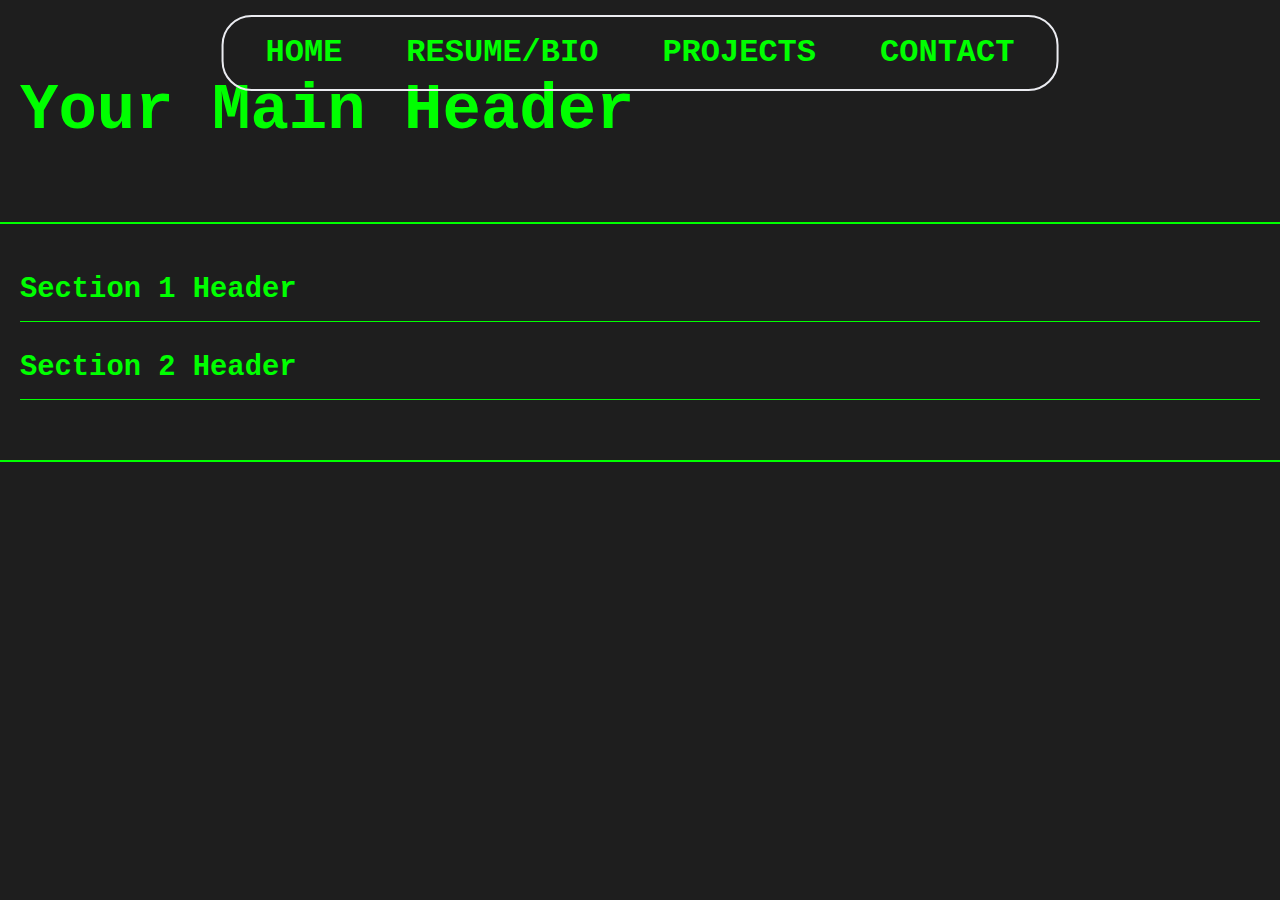
==== index.html @ c7b4e635 "Laying groundwork" ====
<!DOCTYPE html>
<html lang="en">
<head>
    <meta charset="UTF-8">
    <meta name="viewport" content="width=device-width, initial-scale=1.0">
    <meta http-equiv="X-UA-Compatible" content="ie=edge">
    <title>Your Page Title</title>
    <link rel="stylesheet" href="styles.css">
</head>
<body>
    <header>
        <section>
            <nav>
                <ul>
                  <li><a href="#0">Home</a></li>
                  <li><a href="#0">Resume/Bio</a></li>
                  <li>
                    <a href="#0">Projects</a>
                    <ul>
                      <li><a href="#0">Print Design</a></li>
                      <li><a href="#0">Web Design</a></li>
                      <li><a href="#0">Mobile App Development</a></li>
                    </ul>
                  </li>
                  <li><a href="#0">Contact</a></li>
                </ul>
              </nav>
          
          </section>
        <h1>Your Main Header</h1>
        <!-- Add navigation or other content here -->
    </header>

    <!-- Main Content Section -->
    <main>
        <section id="section1">
            <h2>Section 1 Header</h2>
            <p><!-- Add your content here --></p>
        </section>

        <section id="section2">
            <h2>Section 2 Header</h2>
            <p><!-- Add your content here --></p>
        </section>

        <!-- Add more sections as needed -->
    </main>

    <!-- Footer Section -->
    <footer>
        <p><!-- Add footer content here --></p>
    </footer>

    <!-- Scripts -->
    <script src="script.js"></script>
</body>
</html>
---- styles.css ----
/* Global Styles */
body {
    background-color: #1e1e1e; /* Very dark gray background */
    color: #00ff00; /* Green text */
    font-family: 'Courier New', Courier, monospace; /* Monospace font for terminal look */
    font-size: 16px; /* Base font size */
    line-height: 1.5;
    margin: 0;
    padding: 0;
    display: flex;
    flex-direction: column;
    position: relative;
    min-height: 100vh;
}


nav {
    position: absolute;
    top: 15px;
    left: 50%;
    transform: translateX(-50%);
    display: inline-block;
    border: 2px solid #EBECF1;
    border-radius: 30px;
    animation: slide-in 1s ease-out;
  }
  
  ul {
    position: relative;
    display: flex;
    flex: 1 1 auto;
    margin: 0;
    padding: 0 30px;
    list-style-type: none;
    li:not(:last-child) {
      margin-right: 40px;
    }
    li {
      border: 2px solid transparent;
      border-radius: 5px;
      padding: 10px;
      transition: background 0.2s;
      a {
        color: #00ff00;
        text-decoration: none;
        text-transform: uppercase;
        transition: color 0.2s;
      }
      ul {
        visibility: hidden;
        opacity: 0;
        position: absolute;
        display: block;
        margin: 12px -12px;
        padding: 0;
        background: #00ff00;
        border: 2px solid #00ff00;
        border-right: 2px solid #00ff00;
        border-bottom: 2px solid #00ff00;
        border-radius: 5px;
        transition: opacity 0.2s, visibility 0.2s;
        li {
          margin: -2px 0 0 -2px;
          width: calc(100% - 20px);
          line-height: 1.7;
          a {
            color: #2375D8;
          }
        }
      }
      &:hover {
        background: #15ff00;
        border: 2px solid #000000;
        border-right: 2px solid #000000;
        border-bottom: 2px solid #000000;
        a {
          color: #000000;
        }
        ul {
          visibility: visible;
          opacity: 1;
          box-shadow: 0px 3px 5px 2px #EBECF1;
          li {
            a {
              color: #000000;
            }
          }
        }
      }
    }
  }
  
  @keyframes slide-in {
    0% {
      top: -50px;
    }
    40% {
      top: 20px;
    }
    70% {
      top: 10px;
    }
    100% {
      top: 15px;
    }
  }
/* Header */
header {
    padding: 20px;
    text-align: left;
    font-size: 2em;
    font-weight: bold;
    border-bottom: 2px solid #00ff00;
}

/* Main Content */
main {
    padding: 20px;
    font-size: 1.2em;
}

/* Section Headers */
h2 {
    font-size: 1.5em;
    border-bottom: 1px solid #00ff00;
    padding-bottom: 10px;
    margin-bottom: 20px;
}

/* Paragraphs */
p {
    margin-bottom: 20px;
}

/* Links */

a:hover {
    text-decoration: underline;
}

/* Footer */
footer {
    text-align: center;
    padding: 10px;
    font-size: 0.9em;
    border-top: 2px solid #00ff00;
    margin-top: 20px;
}
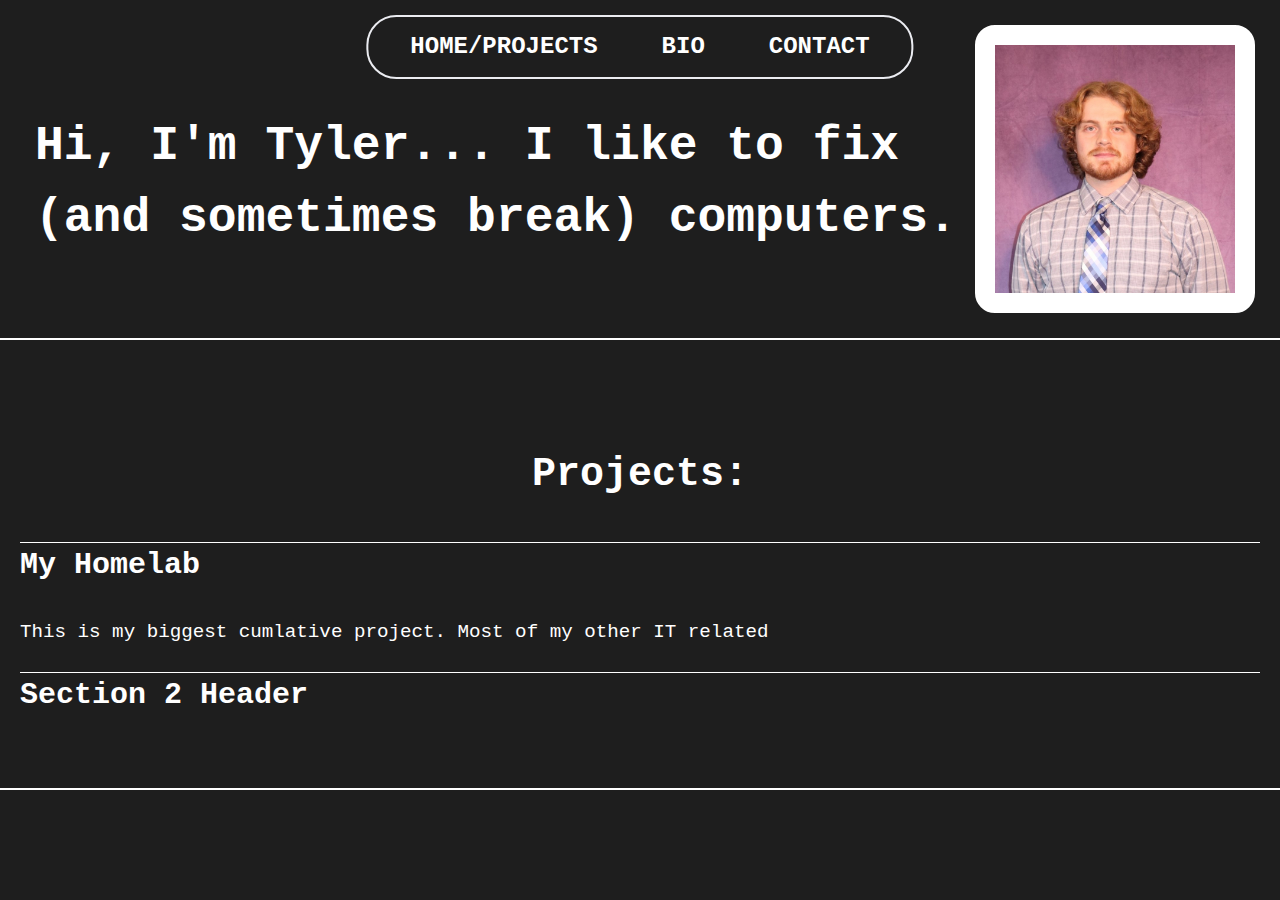
==== commit 9949e1ad: "Update #1" ====
--- a/index.html
+++ b/index.html
@@ -4,7 +4,7 @@
     <meta charset="UTF-8">
     <meta name="viewport" content="width=device-width, initial-scale=1.0">
     <meta http-equiv="X-UA-Compatible" content="ie=edge">
-    <title>Your Page Title</title>
+    <title>Tyler's Portfolio</title>
     <link rel="stylesheet" href="styles.css">
 </head>
 <body>
@@ -12,30 +12,25 @@
         <section>
             <nav>
                 <ul>
-                  <li><a href="#0">Home</a></li>
-                  <li><a href="#0">Resume/Bio</a></li>
-                  <li>
-                    <a href="#0">Projects</a>
-                    <ul>
-                      <li><a href="#0">Print Design</a></li>
-                      <li><a href="#0">Web Design</a></li>
-                      <li><a href="#0">Mobile App Development</a></li>
-                    </ul>
-                  </li>
-                  <li><a href="#0">Contact</a></li>
+                  <li><a href="index.html">Home/Projects</a></li>
+                  <li><a href="bio.html">Bio</a></li>
+                  <li><a href="contact.html">Contact</a></li>
                 </ul>
               </nav>
           
           </section>
-        <h1>Your Main Header</h1>
-        <!-- Add navigation or other content here -->
+        <div class="text-image-container">
+            <h1>Hi, I'm Tyler... I like to fix (and sometimes break) computers.</h1>
+            <img src="TylerDealHeadshot.jpg" alt="whatILookLike" style="border: 20px solid  #ffffff ; border-radius: 20px;">
+        </div>
     </header>
 
     <!-- Main Content Section -->
     <main>
+        <h1 style="text-align: center; font-size: 40px;">Projects:</h1>
         <section id="section1">
-            <h2>Section 1 Header</h2>
-            <p><!-- Add your content here --></p>
+            <h2>My Homelab</h2>
+            <p>This is my biggest cumlative project. Most of my other IT related  </p>
         </section>
 
         <section id="section2">
--- a/styles.css
+++ b/styles.css
@@ -1,7 +1,7 @@
 /* Global Styles */
 body {
     background-color: #1e1e1e; /* Very dark gray background */
-    color: #00ff00; /* Green text */
+    color:  #ffffff ; /* Green text */
     font-family: 'Courier New', Courier, monospace; /* Monospace font for terminal look */
     font-size: 16px; /* Base font size */
     line-height: 1.5;
@@ -41,7 +41,7 @@
       padding: 10px;
       transition: background 0.2s;
       a {
-        color: #00ff00;
+        color:  #ffffff ;
         text-decoration: none;
         text-transform: uppercase;
         transition: color 0.2s;
@@ -53,10 +53,10 @@
         display: block;
         margin: 12px -12px;
         padding: 0;
-        background: #00ff00;
-        border: 2px solid #00ff00;
-        border-right: 2px solid #00ff00;
-        border-bottom: 2px solid #00ff00;
+        background:  #ffffff ;
+        border: 2px solid  #ffffff ;
+        border-right: 2px solid  #ffffff ;
+        border-bottom: 2px solid  #ffffff ;
         border-radius: 5px;
         transition: opacity 0.2s, visibility 0.2s;
         li {
@@ -106,13 +106,29 @@
   }
 /* Header */
 header {
-    padding: 20px;
+    padding: 25px;
     text-align: left;
-    font-size: 2em;
+    font-size: 24px;
     font-weight: bold;
-    border-bottom: 2px solid #00ff00;
+    border-bottom: 2px solid  #ffffff ;
 }
 
+/* text animation */
+@keyframes animated-text{
+    from{width: 0;}
+    to{width: 472px;}
+  }
+  /* cursor animations */
+ @keyframes animated-cursor{
+    from{border-right-color: rgba(0,255,0,.75);}
+    to{border-right-color: transparent;}
+  }
+h1 {
+    padding: 10px;
+    margin-top: 75px;
+    overflow: hidden;  
+    animation: animated-cursor 600ms steps(29,end) infinite;
+}
 /* Main Content */
 main {
     padding: 20px;
@@ -121,8 +137,8 @@
 
 /* Section Headers */
 h2 {
-    font-size: 1.5em;
-    border-bottom: 1px solid #00ff00;
+    font-size: 30px;
+    border-top: 1px solid  #ffffff ;
     padding-bottom: 10px;
     margin-bottom: 20px;
 }
@@ -143,6 +159,21 @@
     text-align: center;
     padding: 10px;
     font-size: 0.9em;
-    border-top: 2px solid #00ff00;
+    border-top: 2px solid  #ffffff ;
     margin-top: 20px;
 }
+
+.text-image-container {
+    display: flex;
+    align-items: right; /* Aligns text and image vertically */
+  }
+  
+  .text-image-container p {
+    margin-right: 10px; /* Adds some spacing between the text and the image */
+  }
+  
+  .text-image-container img {
+    width: 240px; /* Adjust size as needed */
+    height: auto;
+  }
+  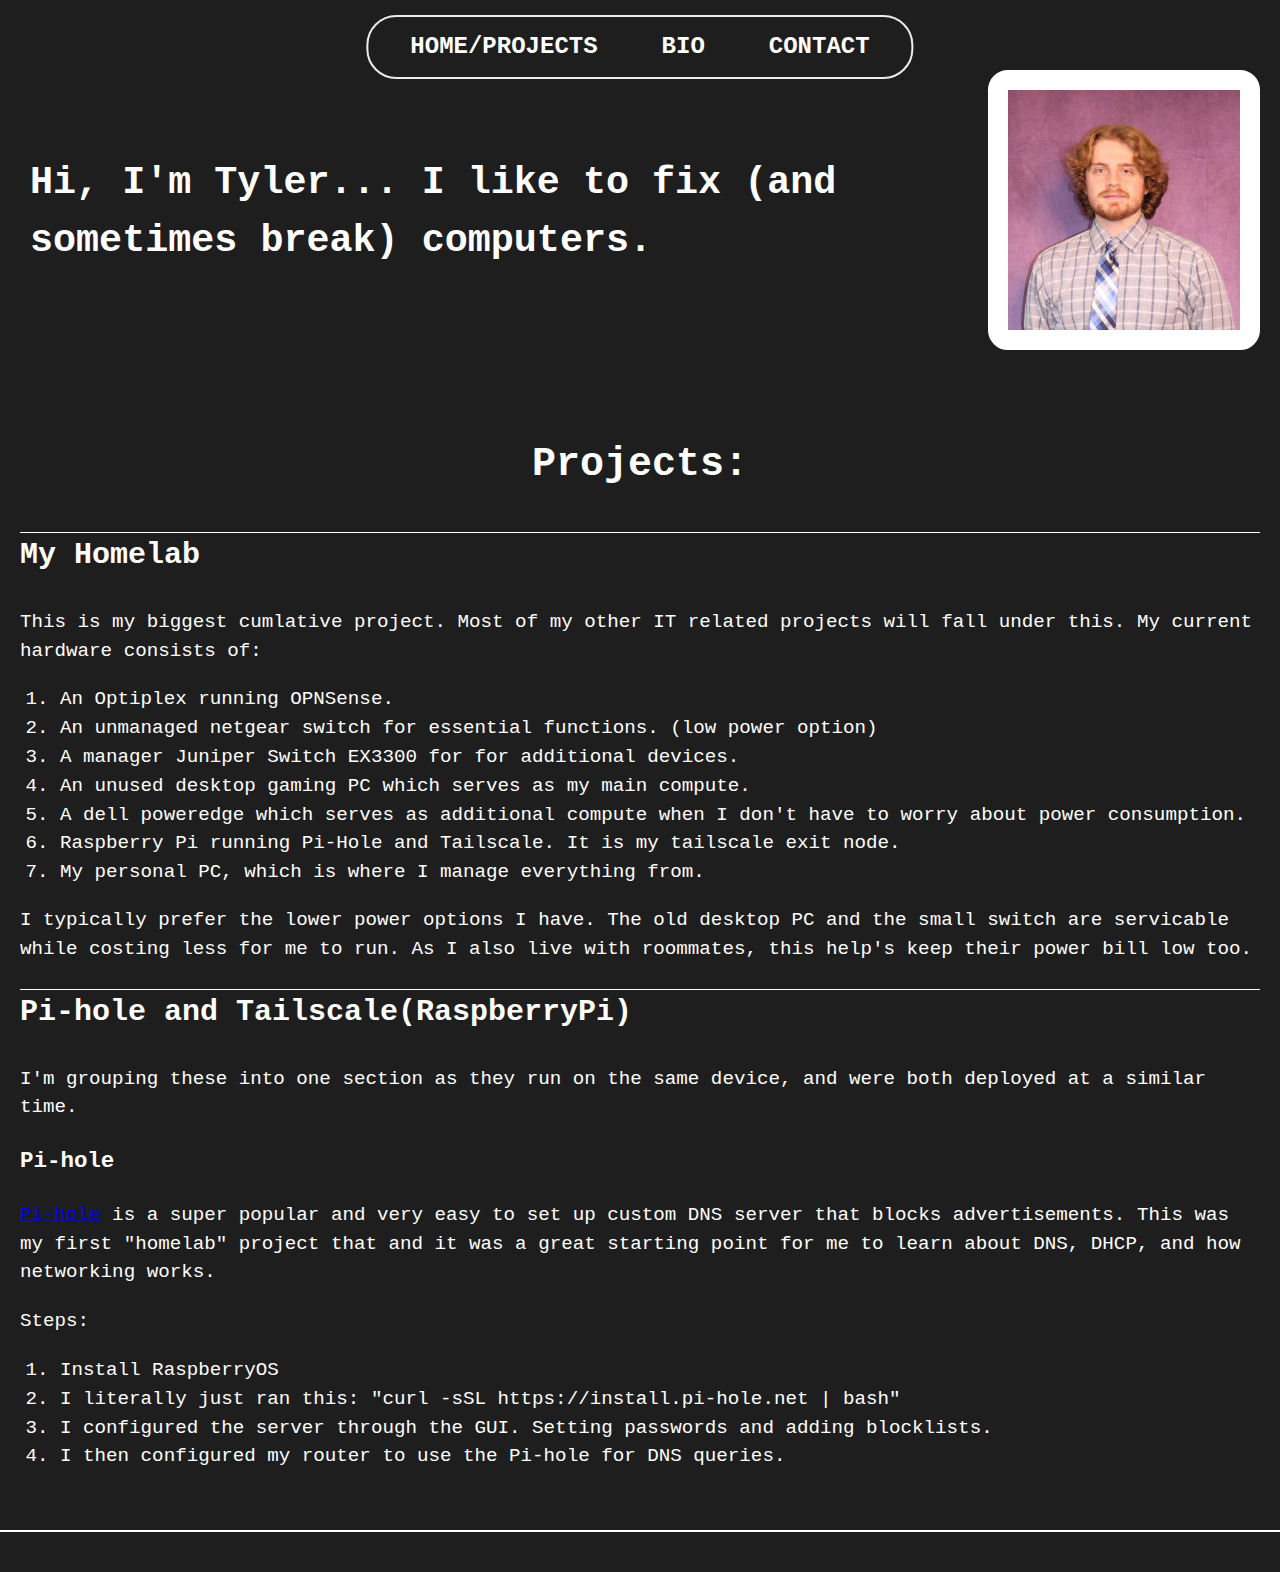
==== commit f7bc3e37: "Updated Site" ====
--- a/index.html
+++ b/index.html
@@ -19,23 +19,42 @@
               </nav>
           
           </section>
+    </header>
+
+    <!-- Main Content Section -->
+    <main>
         <div class="text-image-container">
             <h1>Hi, I'm Tyler... I like to fix (and sometimes break) computers.</h1>
             <img src="TylerDealHeadshot.jpg" alt="whatILookLike" style="border: 20px solid  #ffffff ; border-radius: 20px;">
         </div>
-    </header>
-
-    <!-- Main Content Section -->
-    <main>
         <h1 style="text-align: center; font-size: 40px;">Projects:</h1>
         <section id="section1">
             <h2>My Homelab</h2>
-            <p>This is my biggest cumlative project. Most of my other IT related  </p>
+            <p>This is my biggest cumlative project. Most of my other IT related projects will fall under this. My current hardware consists of:</p>
+            <ol>
+                <li>An Optiplex running OPNSense.</li>
+                <li>An unmanaged netgear switch for essential functions. (low power option)</li>
+                <li>A manager Juniper Switch EX3300 for for additional devices.</li>
+                <li>An unused desktop gaming PC which serves as my main compute.</li>
+                <li>A dell poweredge which serves as additional compute when I don't have to worry about power consumption.</li>
+                <li>Raspberry Pi running Pi-Hole and Tailscale. It is my tailscale exit node.</li>
+                <li>My personal PC, which is where I manage everything from.</li>
+            </ol>
+            <p>I typically prefer the lower power options I have. The old desktop PC and the small switch are servicable while costing less for me to run. As I also live with roommates, this help's keep their power bill low too.</p>
         </section>
 
         <section id="section2">
-            <h2>Section 2 Header</h2>
-            <p><!-- Add your content here --></p>
+            <h2>Pi-hole and Tailscale(RaspberryPi)</h2>
+            <p>I'm grouping these into one section as they run on the same device, and were both deployed at a similar time.</p>
+            <h3>Pi-hole</h3>
+            <p><a href="https://pi-hole.net">Pi-hole</a> is a super popular and very easy to set up custom DNS server that blocks advertisements. This was my first "homelab" project that and it was a great starting point for me to learn about DNS, DHCP, and how networking works.</p>
+            <p>Steps:</p>
+            <ol>
+                <li>Install RaspberryOS</li>
+                <li>I literally just ran this: "curl -sSL https://install.pi-hole.net | bash"</li>
+                <li>I configured the server through the GUI. Setting passwords and adding blocklists.</li>
+                <li>I then configured my router to use the Pi-hole for DNS queries.</li>
+            </ol>
         </section>
 
         <!-- Add more sections as needed -->
--- a/styles.css
+++ b/styles.css
@@ -110,7 +110,7 @@
     text-align: left;
     font-size: 24px;
     font-weight: bold;
-    border-bottom: 2px solid  #ffffff ;
+    /*border-bottom: 2px solid  #ffffff ;*/
 }
 
 /* text animation */
@@ -174,6 +174,6 @@
   
   .text-image-container img {
     width: 240px; /* Adjust size as needed */
-    height: auto;
+    height: 240px;
   }
   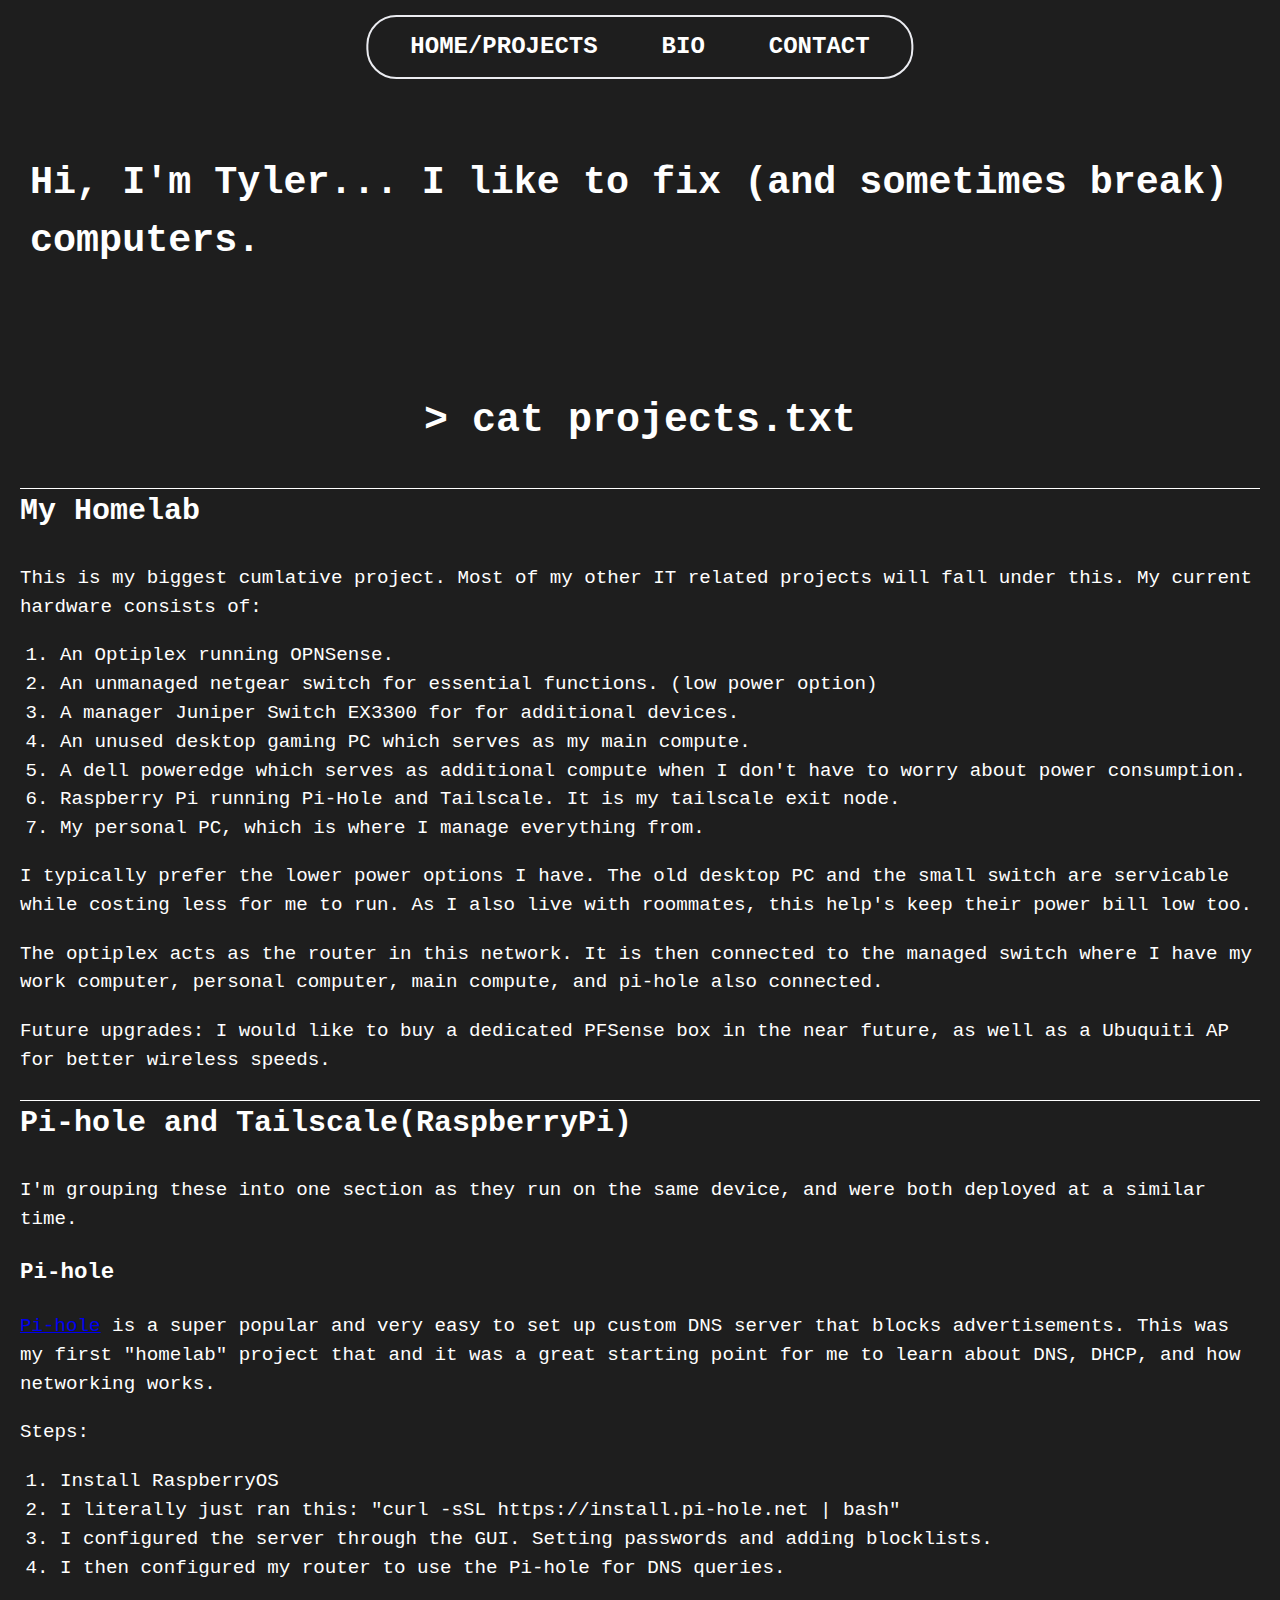
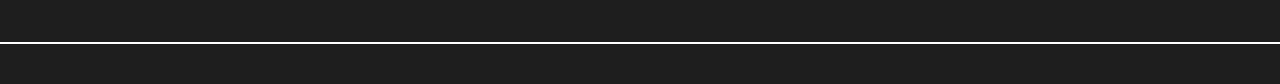
==== commit 79141902: "upgrades!" ====
--- a/index.html
+++ b/index.html
@@ -25,9 +25,8 @@
     <main>
         <div class="text-image-container">
             <h1>Hi, I'm Tyler... I like to fix (and sometimes break) computers.</h1>
-            <img src="TylerDealHeadshot.jpg" alt="whatILookLike" style="border: 20px solid  #ffffff ; border-radius: 20px;">
         </div>
-        <h1 style="text-align: center; font-size: 40px;">Projects:</h1>
+        <h1 style="text-align: center; font-size: 40px;">> cat projects.txt</h1>
         <section id="section1">
             <h2>My Homelab</h2>
             <p>This is my biggest cumlative project. Most of my other IT related projects will fall under this. My current hardware consists of:</p>
@@ -41,6 +40,8 @@
                 <li>My personal PC, which is where I manage everything from.</li>
             </ol>
             <p>I typically prefer the lower power options I have. The old desktop PC and the small switch are servicable while costing less for me to run. As I also live with roommates, this help's keep their power bill low too.</p>
+            <p>The optiplex acts as the router in this network. It is then connected to the managed switch where I have my work computer, personal computer, main compute, and pi-hole also connected.</p>
+            <p>Future upgrades: I would like to buy a dedicated PFSense box in the near future, as well as a Ubuquiti AP for better wireless speeds.</p>
         </section>
 
         <section id="section2">
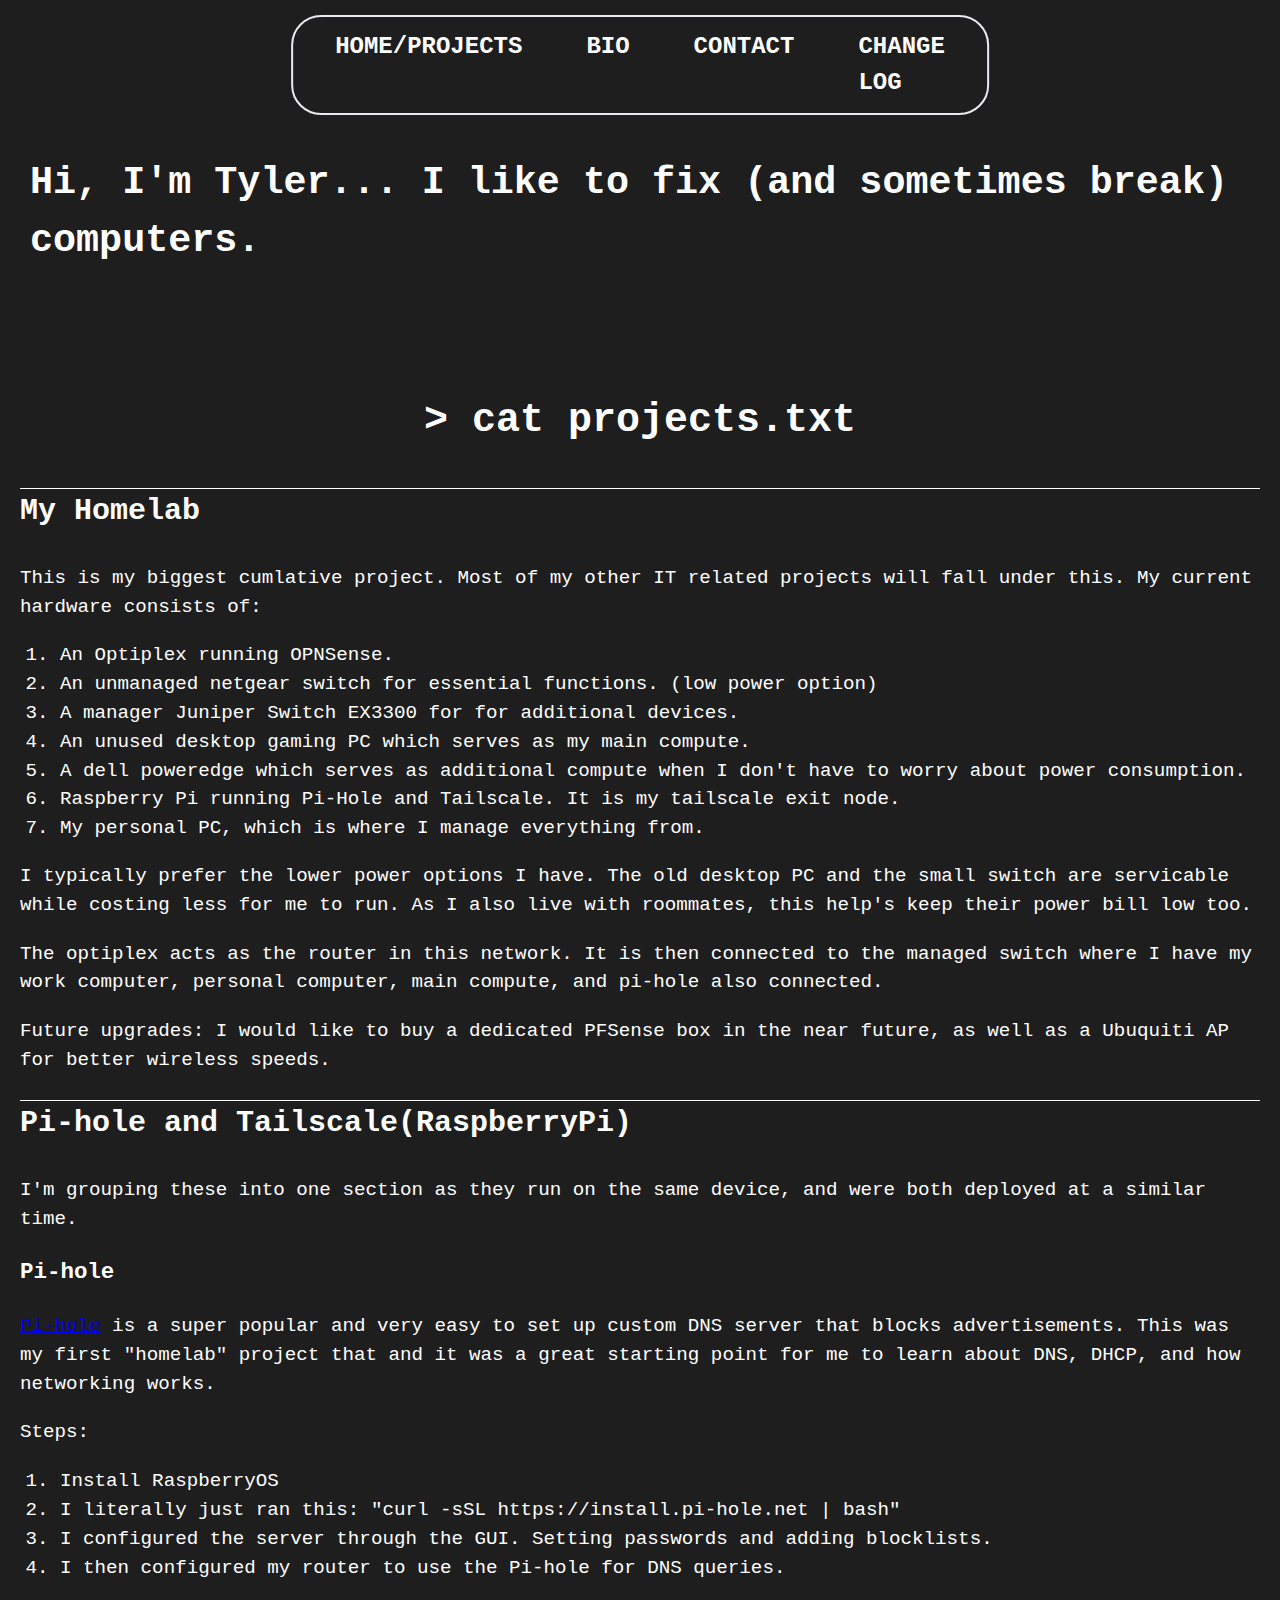
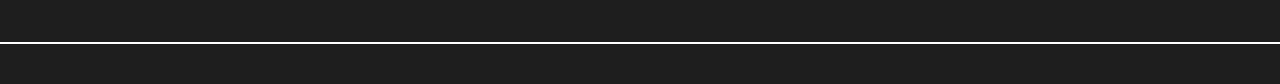
==== commit 9c59121e: "added changelog" ====
--- a/index.html
+++ b/index.html
@@ -15,6 +15,7 @@
                   <li><a href="index.html">Home/Projects</a></li>
                   <li><a href="bio.html">Bio</a></li>
                   <li><a href="contact.html">Contact</a></li>
+                  <li><a href="changelog.html">Change Log</a></li>
                 </ul>
               </nav>
           
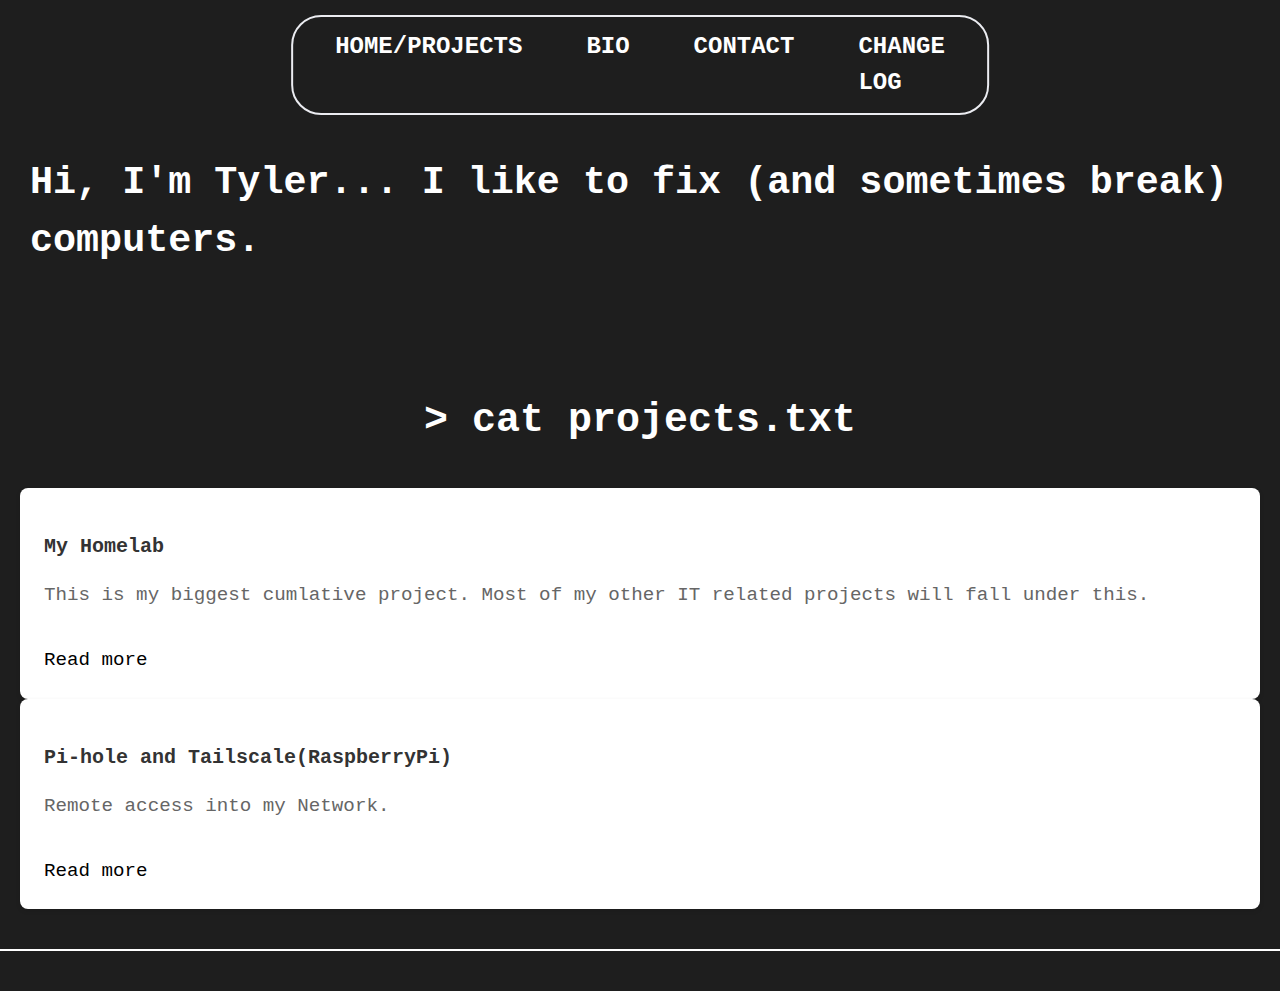
==== commit 97f0b7bc: "reformatted projects page." ====
--- a/index.html
+++ b/index.html
@@ -28,37 +28,63 @@
             <h1>Hi, I'm Tyler... I like to fix (and sometimes break) computers.</h1>
         </div>
         <h1 style="text-align: center; font-size: 40px;">> cat projects.txt</h1>
-        <section id="section1">
-            <h2>My Homelab</h2>
-            <p>This is my biggest cumlative project. Most of my other IT related projects will fall under this. My current hardware consists of:</p>
-            <ol>
-                <li>An Optiplex running OPNSense.</li>
-                <li>An unmanaged netgear switch for essential functions. (low power option)</li>
-                <li>A manager Juniper Switch EX3300 for for additional devices.</li>
-                <li>An unused desktop gaming PC which serves as my main compute.</li>
-                <li>A dell poweredge which serves as additional compute when I don't have to worry about power consumption.</li>
-                <li>Raspberry Pi running Pi-Hole and Tailscale. It is my tailscale exit node.</li>
-                <li>My personal PC, which is where I manage everything from.</li>
-            </ol>
-            <p>I typically prefer the lower power options I have. The old desktop PC and the small switch are servicable while costing less for me to run. As I also live with roommates, this help's keep their power bill low too.</p>
-            <p>The optiplex acts as the router in this network. It is then connected to the managed switch where I have my work computer, personal computer, main compute, and pi-hole also connected.</p>
-            <p>Future upgrades: I would like to buy a dedicated PFSense box in the near future, as well as a Ubuquiti AP for better wireless speeds.</p>
-        </section>
-
-        <section id="section2">
-            <h2>Pi-hole and Tailscale(RaspberryPi)</h2>
-            <p>I'm grouping these into one section as they run on the same device, and were both deployed at a similar time.</p>
-            <h3>Pi-hole</h3>
-            <p><a href="https://pi-hole.net">Pi-hole</a> is a super popular and very easy to set up custom DNS server that blocks advertisements. This was my first "homelab" project that and it was a great starting point for me to learn about DNS, DHCP, and how networking works.</p>
-            <p>Steps:</p>
-            <ol>
-                <li>Install RaspberryOS</li>
-                <li>I literally just ran this: "curl -sSL https://install.pi-hole.net | bash"</li>
-                <li>I configured the server through the GUI. Setting passwords and adding blocklists.</li>
-                <li>I then configured my router to use the Pi-hole for DNS queries.</li>
-            </ol>
-        </section>
-
+        <div class="project-card">
+            <div class="project-preview">
+                <h3 class="project-title">My Homelab</h3>
+                <p class="project-brief">This is my biggest cumlative project. Most of my other IT related projects will fall under this.</p>
+                <a href="#" class="read-more">Read more</a>
+            </div>
+            <div class="project-details">
+                <div class="project-details-content">
+                    <p class="inbox">This is my biggest cumlative project. Most of my other IT related projects will fall under this. My current hardware consists of:</p>
+                    <ol>
+                        <li class="inbox">An Optiplex running OPNSense.</li>
+                        <li class="inbox">An unmanaged netgear switch for essential functions. (low power option)</li>
+                        <li class="inbox">A manager Juniper Switch EX3300 for for additional devices.</li>
+                        <li class="inbox">An unused desktop gaming PC which serves as my main compute.</li>
+                        <li class="inbox">A dell poweredge which serves as additional compute when I don't have to worry about power consumption.</li>
+                        <li class="inbox">Raspberry Pi running Pi-Hole and Tailscale. It is my tailscale exit node.</li>
+                        <li class="inbox">My personal PC, which is where I manage everything from.</li>
+                    </ol>
+                    <p class="inbox">I typically prefer the lower power options I have. The old desktop PC and the small switch are servicable while costing less for me to run. As I also live with roommates, this help's keep their power bill low too.</p>
+                    <p class="inbox">The optiplex acts as the router in this network. It is then connected to the managed switch where I have my work computer, personal computer, main compute, and pi-hole also connected.</p>
+                    <p class="inbox">Future upgrades: I would like to buy a dedicated PFSense box in the near future, as well as a Ubuquiti AP for better wireless speeds.</p>
+                    <div class="tech-stack">
+                        <span class="tech-tag">Proxmox</span>
+                        <span class="tech-tag">OPNSense</span>
+                        <span class="tech-tag">CentOS</span>
+                        <span class="tech-tag">Ubuntu</span>
+                    </div>
+                </div>
+            </div>
+        </div>
+        <div class="project-card">
+            <div class="project-preview">
+                <h3 class="project-title">Pi-hole and Tailscale(RaspberryPi)</h3>
+                <p class="project-brief">Remote access into my Network.</p>
+                <a href="#" class="read-more">Read more</a>
+            </div>
+            <div class="project-details">
+                <div class="project-details-content">
+                    <p class="inbox">I'm grouping these into one section as they run on the same device, and were both deployed at a similar time.</p>
+                    <h3 class="inbox">Pi-hole</h3>
+                    <p class="inbox"><a href="https://pi-hole.net">Pi-hole</a> is a super popular and very easy to set up custom DNS server that blocks advertisements. This was my first "homelab" project that and it was a great starting point for me to learn about DNS, DHCP, and how networking works.</p>
+                    <p class="inbox">Steps:</p>
+                    <ol>
+                        <li class="inbox">Install RaspberryOS</li>
+                        <li class="inbox">I literally just ran this: "curl -sSL https://install.pi-hole.net | bash"</li>
+                        <li class="inbox">I configured the server through the GUI. Setting passwords and adding blocklists.</li>
+                        <li class="inbox">I then configured my router to use the Pi-hole for DNS queries.</li>
+                    </ol>
+                    <div class="tech-stack">
+                        <span class="tech-tag">Debian</span>
+                        <span class="tech-tag">Tailscale</span>
+                        <span class="tech-tag">Pi-Hole</span>
+                        <span class="tech-tag">Bash Scripting</span>
+                    </div>
+                </div>
+            </div>
+        </div>
         <!-- Add more sections as needed -->
     </main>
 
--- a/styles.css
+++ b/styles.css
@@ -176,4 +176,85 @@
     width: 240px; /* Adjust size as needed */
     height: 240px;
   }
-  +  
+  .projects-container {
+    display: grid;
+    grid-template-columns: repeat(auto-fit, minmax(300px, 1fr));
+    gap: 2rem;
+    padding: 2rem;
+    max-width: 1200px;
+    margin: 0 auto;
+}
+
+.project-card {
+    background: white;
+    border-radius: 8px;
+    box-shadow: 0 2px 5px rgba(0,0,0,0.1);
+    transition: transform 0.3s ease;
+    cursor: pointer;
+    position: relative;
+    overflow: hidden;
+}
+
+.project-card:hover {
+    transform: translateY(-5px);
+}
+
+.project-preview {
+    padding: 1.5rem;
+}
+
+.project-title {
+    font-size: 1.25rem;
+    font-weight: bold;
+    margin-bottom: 0.5rem;
+    color: #333;
+}
+
+.project-brief {
+    color: #666;
+    line-height: 1.5;
+}
+
+.project-details {
+    max-height: 0;
+    overflow: hidden;
+    transition: max-height 0.3s ease-out;
+    background: #f8f8f8;
+}
+
+.project-details-content {
+    padding: 1.5rem;
+}
+
+.project-details.active {
+    max-height: 1000px;
+}
+
+.tech-stack {
+    display: flex;
+    gap: 0.5rem;
+    margin-top: 1rem;
+    flex-wrap: wrap;
+}
+
+.inbox {
+  color: #000000;
+
+}
+
+.tech-tag {
+    background: #e9ecef;
+    padding: 0.25rem 0.75rem;
+    border-radius: 15px;
+    font-size: 0.875rem;
+    color: #495057;
+}
+
+.read-more {
+    color: #000000;
+    text-decoration: none;
+    font-weight: 500;
+    display: inline-block;
+    margin-top: 1rem;
+}